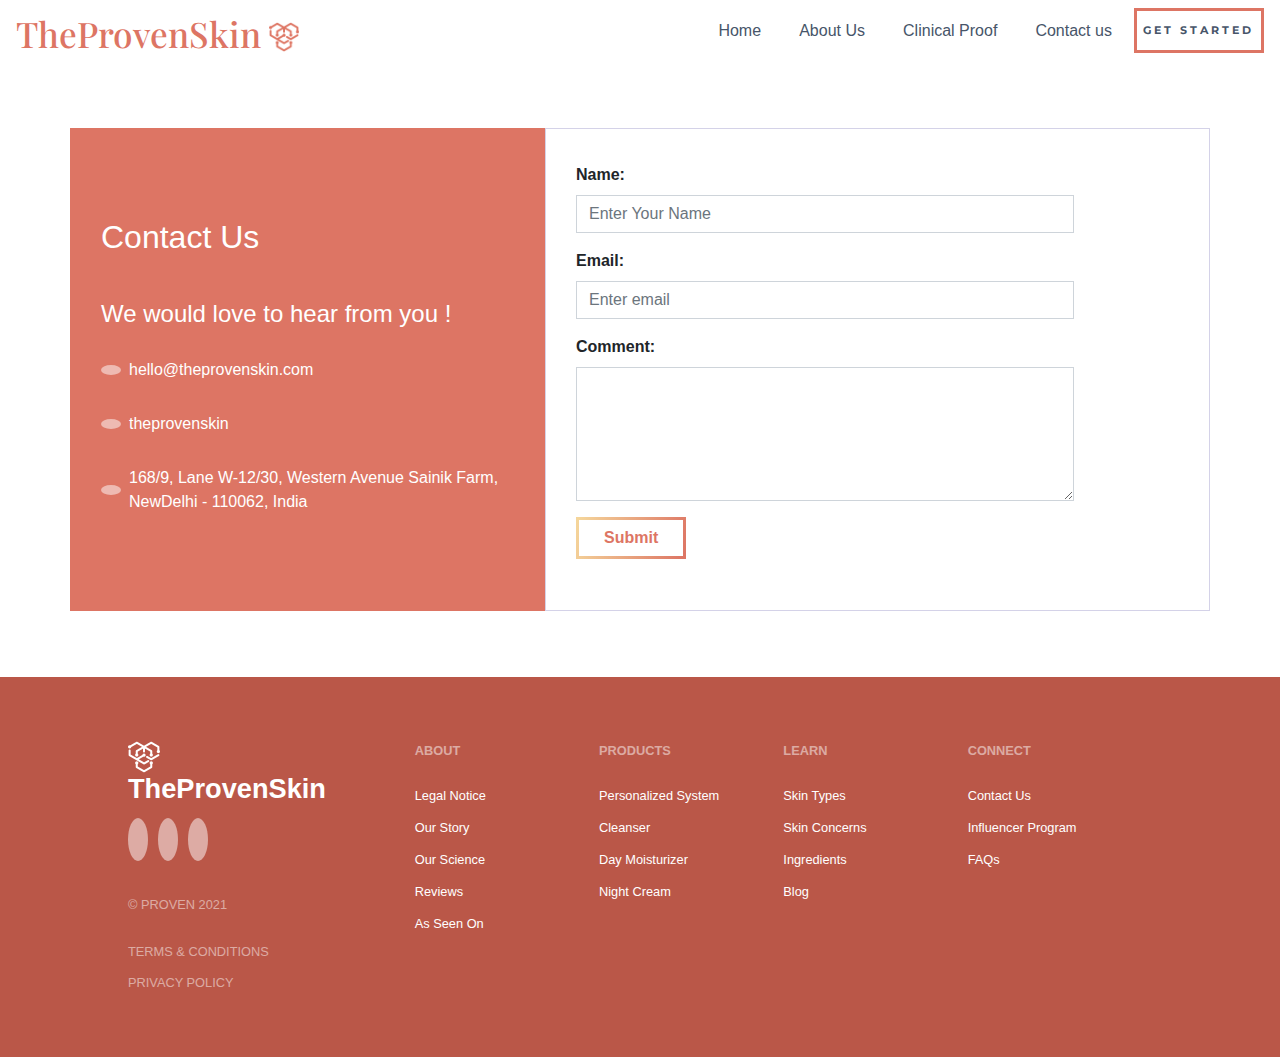
==== contact.html @ ecd0af67 "second commit" ====
<!DOCTYPE html>
<html lang="en">
<head>
    <meta charset="UTF-8">
    <meta http-equiv="X-UA-Compatible" content="IE=edge">
    <meta name="viewport" content="width=device-width, initial-scale=1.0">
    <link rel="icon" href="./assets/nanotechnology.png" />
    <link rel="stylesheet" href="style.css" />
    <link rel="stylesheet" href="contact.css">
    <link
      rel="stylesheet"
      href="https://unicons.iconscout.com/release/v4.0.0/css/line.css"
    />
    <link
      href="https://fonts.googleapis.com/css?family=Montserrat:300,700|Playfair+Display:400i,400|Fugaz+One"
      rel="stylesheet"
    />
    <link href="//maxcdn.bootstrapcdn.com/bootstrap/4.1.1/css/bootstrap.min.css" rel="stylesheet" id="bootstrap-css">
<script src="//maxcdn.bootstrapcdn.com/bootstrap/4.1.1/js/bootstrap.min.js"></script>
<script src="//cdnjs.cloudflare.com/ajax/libs/jquery/3.2.1/jquery.min.js"></script>
    <title>Contact-Us</title>
</head>
<body>
    <header class="header">
        <nav class="navbar">
          <h6>
            <a href="index.html" class="nav-logo"
              >TheProvenSkin<img src="./assets/nanotechnology.png" alt=""
            /></a>
          </h6>
          <ul class="nav-menu">
            <li class="nav-item">
              <a href="index.html" class="nav-link">Home</a>
            </li>
            <li class="nav-item">
              <a href="index.html#about" class="nav-link">About Us</a>
            </li>
            <li class="nav-item">
              <a href="index.html#clinical-proof" class="nav-link">Clinical Proof</a>
            </li>
            <li class="nav-item">
              <a href="#" class="nav-link">Contact us</a>
            </li>
            <li class="nav-button button nav-item">
              <a href="#">Get Started</a>
            </li>
          </ul>
          <div class="hamburger">
            <span class="bar"></span>
            <span class="bar"></span>
            <span class="bar"></span>
          </div>
        </nav>
      </header>
      <section>
        <div class="container contact">
          <div class="row">
              <div class="col-md-5">
                  <div class="contact-info">
                      <h2>Contact Us</h2>
                      <h4>We would love to hear from you !</h4>
                      <a href="mailto:hello@theprovenskin.com"><i class="uil uil-envelope-alt"></i>hello@theprovenskin.com</a>
                      <a href="https://www.linkedin.com/company/theprovenskin"><i class="uil uil-linkedin-alt"></i
                        >theprovenskin</a>
                      <a><i class="uil uil-map-marker"></i>168/9, Lane W-12/30, Western Avenue Sainik Farm, NewDelhi - 110062, India</a>
                  </div>
              </div>
              <div class="col-md-7">
                  <div class="contact-form">
                      <form id="my-form" action="https://formspree.io/f/xbjqvwjd" method="POST">
                      <div class="form-group">
                        <label class="control-label col-sm-4" for="name">Name:</label>
                        <div class="col-sm-10">          
                          <input type="text" class="form-control" id="name" placeholder="Enter Your Name" name="name">
                        </div>
                      </div>
                      <div class="form-group">
                        <label class="control-label col-sm-4" for="email">Email:</label>
                        <div class="col-sm-10">
                          <input type="email" class="form-control" id="email" placeholder="Enter email" name="_replyto">
                        </div>
                      </div>
                      <div class="form-group">
                        <label class="control-label col-sm-4" for="comment">Comment:</label>
                        <div class="col-sm-10">
                          <textarea class="form-control" rows="5" id="comment" name="message"></textarea>
                        </div>
                      </div>
                      <div class="form-group">        
                        <div class="col-sm-offset-2 col-sm-10">
                          <button type="submit" class="btn btn-default">Submit</button>
                        </div>
                      </div>
                      <p id="my-form-status"></p>
                      </form>
                  </div>
              </div>
          </div>
      </div>
      </section>
      
    <footer>
      <div class="brand">
        <div class="part1">
          <img src="./assets/nanotechnology-white.png" alt="" class="logo" />
          <h1 class="logoname"><b>TheProvenSkin</b></h1>
          <div class="socials">
            <a href=""><i class="uil uil-instagram"></i></a>
            <a href=""><i class="uil uil-facebook-f"></i></a>
            <a href="https://www.linkedin.com/company/theprovenskin"
              ><i class="uil uil-linkedin-alt"></i
            ></a>
          </div>
        </div>
        <div class="part2">
          <p>© PROVEN 2021</p>
          <a href="">TERMS & CONDITIONS</a>
          <a href="">PRIVACY POLICY</a>
        </div>
      </div>
      <div class="about">
        <p class="heading">ABOUT</p>
        <a href="legal-notice.html">Legal Notice</a>
        <a href="index.html#our-story">Our Story</a>
        <a href="index.html#our-science">Our Science</a>
        <a href="">Reviews</a>
        <a href="">As Seen On</a>
      </div>
      <div class="products">
        <p class="heading">PRODUCTS</p>
        <a href="">Personalized System</a>
        <a href="">Cleanser</a>
        <a href="">Day Moisturizer</a>
        <a href="">Night Cream</a>
      </div>
      <div class="learn">
        <p class="heading">LEARN</p>
        <a href="">Skin Types</a>
        <a href="">Skin Concerns</a>
        <a href="">Ingredients</a>
        <a href="">Blog</a>
      </div>
      <div class="connect">
        <p class="heading">CONNECT</p>
        <a href="contact.html">Contact Us</a>
        <a href="">Influencer Program</a>
        <a href="">FAQs</a>
      </div>
    </footer>
    <script src="/script.js"></script>
    <script>
        var form = document.getElementById("my-form");
        
        async function handleSubmit(event) {
        event.preventDefault();
        var status = document.getElementById("my-form-status");
        var data = new FormData(event.target);
        fetch(event.target.action, {
          method: form.method,
          body: data,
          headers: {
              'Accept': 'application/json'
          }
        }).then(response => {
          status.innerHTML = "Thanks for your submission!";
          form.reset()
        }).catch(error => {
          status.innerHTML = "Oops! There was a problem submitting your form"
        });
      }
      form.addEventListener("submit", handleSubmit)
  </script>
</body>
</html>
---- style.css ----
* {
  margin: 0px;
  padding: 0px;
  box-sizing: border-box;
  text-decoration: none;
  border: none;
  outline: none;
}
a {
  text-decoration: none;
}
li {
  list-style: none;
}

html {
  font-size: 100%;
  height: 100%;
  overflow-x: hidden;
  margin: 0px;
  padding: 0px;
  touch-action: manipulation;
  scroll-behavior: smooth;
}
body {
  font-family: "Montserrat", sans-serif;
  font-weight: 300;
  color: #101010;
  -webkit-font-smoothing: antialiased;
  -moz-osx-font-smoothing: grayscale;
  word-wrap: break-word;
}
h1,
h2,
h3,
h4,
h5,
h6 {
  font-family: "Playfair Display", serif;
  font-weight: 400;
  /* font-style: italic; */
  color: #222;
}
.button {
  font-family: "Montserrat", sans-serif;
  font-weight: 700;
  /* font-size: 13px; */
  text-transform: uppercase;
  letter-spacing: 3px;
}

/* navbar */
.navbar {
  display: flex;
  justify-content: space-between;
  align-items: center;
  padding: 1rem 1.5rem;
  background: white;
}

.navbar > h6 > a > img {
  width: 30px;
  padding-top: 6px;
}

.hamburger {
  display: none;
}

.bar {
  display: block;
  width: 20px;
  height: 2px;
  margin: 5px auto;
  -webkit-transition: all 0.3s ease-in-out;
  transition: all 0.3s ease-in-out;
  background-color: #101010;
}

.nav-menu {
  display: flex;
  justify-content: space-between;
  align-items: center;
  width: 45%;
  /* position: absolute;
  right: 20%; */
}

.nav-link {
  /* font-size: 1rem; */
  font-weight: 400;
  color: #475569;
}

.nav-link:hover {
  color: #dd7564;
}

.nav-logo {
  font-size: 2.2rem;
  display: flex;
  align-items: center;
  justify-content: center;
  gap: 8px;
  color: #dd7564;
  font-weight: 500;
}

.nav-button a {
  width: 130px;
  height: 45px;
  border: solid 3px #dd7564;
  font-size: 0.7rem;
  color: #475569;
  display: flex;
  align-items: center;
  justify-content: center;
}

.nav-button a:hover {
  background-color: #dd7564;
  color: white;
  transition: 0.3s;
}

/* scroll to top button */

.to-top {
  border: 3px solid;
  border-image: linear-gradient(105deg, #f5d69b 0%, #dd7564 100%);
  border-image-slice: 1;
  position: fixed;
  z-index: 999;
  bottom: 10px;
  right: 20px;
  width: 3rem;
  height: 3rem;
  display: flex;
  align-items: center;
  justify-content: center;
  font-size: 25px;
  color: #dd7564;
  opacity: 0;
  pointer-events: none;
  transition: all 0.4s;
}
.to-top:hover {
  border: none;
  background: linear-gradient(105deg, #f5d69b 0%, #dd7564 100%);
}
.to-top:hover > i {
  color: white;
}
.to-top.active {
  bottom: 20px;
  pointer-events: auto;
  opacity: 1;
}

.main-slider {
  height: 91.3vh;
  position: relative;
  z-index: 5;
  background-image: url(./assets/bg.jpg);
  background-size: cover;
  background-position: center;
  color: #fff;
  display: flex;
  align-items: center;
  justify-content: center;
}

.main-slider:after {
  content: "";
  position: absolute;
  top: 0;
  bottom: 0;
  left: 0;
  right: 0;
  opacity: 0.8;
  z-index: -1;
  background: linear-gradient(105deg, #f5d69b 0%, #dd7564 100%);
}

.slider-content {
  display: flex;
  flex-direction: column;
  align-items: center;
  justify-content: space-around;
  width: 70%;
  height: 50%;
  margin: 0 auto;
  text-align: center;
  /* padding: 10% 0; */
}
.slider-content p {
  /* margin-top: 20px; */
  font-size: 1.2rem;
  letter-spacing: 4px;
}
.slider-content h1 {
  /* margin-top: 20px; */
  font-size: 2.2rem;
  letter-spacing: 4px;
  color: white;
}

.slider-content .pre-heading {
  /* margin-bottom: 20px; */
  letter-spacing: 1px;
  font-size: 1rem;
  color: white;
}

.slider-content .slider-btn {
  /* margin-top: 30px; */
  border: 3px solid white;
  padding: 1rem;
  color: #fff;
}

.slider-content .slider-btn:hover {
  background: #fff;
  color: #222;
}

/* button */
.btn i {
  margin-left: 5px;
}

.btn i:last-child {
  margin-left: -1px;
  transition: all 0.1s;
  opacity: 0.5;
}

.btn:hover i:last-child {
  opacity: 1;
}

.scroll-down-btn {
  padding: 0;
  position: absolute;
  bottom: 20px;
  right: 20px;
  font-size: 0.8em;
  transform: rotate(90deg) translateX(-50%);
  color: #fff;
}

.scroll-down-btn:hover {
  color: #ddd;
}

.scroll-down-btn i {
  margin-left: 5px;
}

.scroll-down-btn i:last-child {
  margin-left: -1px;
  transition: all 0.1s;
  opacity: 0.5;
}

.scroll-down-btn:hover i:last-child {
  opacity: 1;
}
/* about */
.about > .content {
  padding: 3rem 6rem;
  gap: 2rem;
  background-color: #f0ede6;
  display: flex;
  flex-direction: column;
  align-items: center;
  justify-content: center;
  text-align: center;
}
.about h1 {
  font-size: 2rem;
}
.about p {
  font-size: 1rem;
  width: 78%;
}
.about sup {
  font-size: 0.5rem;
}
.about > .project {
  background-color: #faeee9;
  padding: 3rem 6rem;
  gap: 2rem;
  display: flex;
  flex-direction: column;
  align-items: center;
  justify-content: center;
  text-align: center;
}

.about > .project h1 {
  color: #a77a95;
}
/* profile */
.profile {
  display: flex;
  flex-direction: column;
  align-items: center;
}
.profile > .heading {
  width: 50%;
  text-align: center;
  margin: 0 auto;
  font-size: 2rem;
  padding: 2rem 0 3rem 0;
}
.model {
  display: flex;
  align-items: center;
  justify-content: space-around;
  margin-bottom: 5rem;
}
.stuff {
  width: 60%;
  display: flex;
  flex-direction: row;
  align-items: center;
  justify-content: center;
}
.stuff img {
  width: 50%;
}
.active-ingredients {
  width: 40%;
  display: flex;
  flex-direction: column;
  margin-right: 10%;
}
.ingredients {
  margin-top: 1rem;
  display: flex;
  flex-direction: row;
  justify-content: center;
  /* padding: 10%; */
}
.ing {
  width: 50%;
  display: flex;
  flex-direction: column;
  align-items: center;
  justify-content: center;
  text-align: center;
}
.ing img {
  width: 50%;
  margin-bottom: 0.5rem;
}

.details {
  position: absolute;
  padding-left: 40%;
  /* padding-top: 2rem; */
}
.details > .name {
  color: #475569;
}
.details > p {
  color: #475569;
  font-size: 1.8rem;
}
.details > h2 {
  font-size: 2rem;
  font-family: "Fugaz One", cursive;
  /* font-style: normal; */
  margin-bottom: 1rem;
}
.ingredients {
  display: flex;
  align-items: center;
  justify-content: space-around;
}
.active-ingredients p {
  padding-left: 2rem;
}

.ing p {
  padding-left: 0;
}

.old-lady {
  flex-direction: row-reverse;
}
.old-lady > .active-ingredients {
  margin-left: 10%;
  margin-right: 0;
}
.old-lady > .stuff > .details {
  left: 0;
  padding-left: 50%;
}

.slider-btn {
  border: 3px solid;
  border-image: linear-gradient(105deg, #f5d69b 0%, #dd7564 100%);
  border-image-slice: 1;
  padding: 1rem;
  color: #dd7564;
}

.slider-btn:hover {
  background: linear-gradient(105deg, #f5d69b 0%, #dd7564 100%);
  color: #fff;
}
.for-you {
  display: flex;
  flex-direction: column;
  align-items: center;
  justify-content: center;
  margin-top: 3rem;
}
.for-you > .part {
  display: flex;
  flex-direction: row;
  align-items: center;
  justify-content: space-around;
  margin-bottom: 3rem;
}
.for-you > .to-left {
  flex-direction: row-reverse;
}
.part img {
  width: 25%;
}
.part > .content {
  width: 50%;
  display: flex;
  flex-direction: column;
  gap: 1rem;
}
.for-you > h1 {
  font-size: 2.5rem;
  text-align: center;
  width: 52%;
  margin: 3rem 0;
}
.part > .content h2 {
  font-size: 3rem;
}
.part > .content h1 {
  font-size: 3rem;
  letter-spacing: 2px;
  /* font-style: normal; */
}
.part > .content > .num {
  font-style: italic;
}
.personalized h1 {
  color: #dd7564;
}
.scientific h1 {
  color: #657b9b;
}
.simplified h1 {
  color: #f5d69b;
}
.evidence h1 {
  color: #a77a95;
}
.science {
  display: flex;
  align-items: center;
  width: 80%;
  margin: 0 auto;
  justify-content: space-between;
  padding: 5rem 0;
}
.science > .typo {
  width: 50%;
}
.science > .typo h1 {
  font-size: 3rem;
  /* letter-spacing: 2px; */
  /* font-style: normal; */
  margin-bottom: 1rem;
}
.science > .typo p {
  font-size: 1.5rem;
  color: #475569;
}
.science > .pics {
  display: flex;
  flex-direction: column;
  align-items: center;
  justify-content: center;
  width: 50%;
  gap: 1rem;
}
.science > .pics > .row {
  display: flex;
  flex-direction: row;
  align-items: center;
  justify-content: center;
  gap: 2%;
}
.science > .pics > .row > .pic {
  text-align: center;
  width: 30%;
  font-size: 0.8rem;
}
.science > .pics > .row > .pic img {
  width: 80%;
}
.clinically-proven {
  display: flex;
  flex-direction: column;
  align-items: center;
  justify-content: center;
  /* width: 60%; */
  padding: 4% 18%;
  margin: 0 auto;
  text-align: center;
  background-color: #fcf3e1;
}
.clinically-proven h1 {
  font-size: 2.5rem;
}
.clinically-proven > .rows {
  display: flex;
  flex-direction: column;
}
.clinically-proven > .rows > .row {
  display: flex;
  flex-direction: row;
  padding: 2rem 0;
  align-items: stretch;
  justify-content: space-around;
}
.clinically-proven > .rows > .row > .part {
  height: 30%;
  width: 30%;
}
.clinically-proven > .rows > .row > .part h5 {
  font-size: 1.2rem;
  /* font-style: normal; */
  padding: 1rem 0;
}
.clinically-proven > .rows > .row > .part p {
  font-size: 0.8rem;
  color: #475569;
}
.about-you {
  display: flex;
  align-items: center;
  justify-content: space-between;
  padding: 3rem 0;
}
.about-you > .typo {
  display: flex;
  flex-direction: column;
  align-items: flex-start;
  gap: 1rem;
  width: 60%;
  padding: 0 5% 0 10%;
}
.about-you > .typo h1 {
  font-size: 2.5rem;
}
.about-you > .typo p {
  font-size: 1.5rem;
}
.about-you > .photo {
  width: 40%;
}
.about-you > .photo img {
  width: 100%;
}

footer {
  background-color: #ba5748;
  /* height: 50vh; */
  padding: 5% 10%;
  color: white;
  display: flex;
  flex-direction: row;
  flex-wrap: wrap;
  align-items: stretch;
}
footer p {
  font-size: 0.8rem !important;
}
footer a {
  font-size: 0.8rem;
  color: white;
}
footer > .brand {
  display: flex;
  flex-direction: column;
  width: 24%;
  margin-right: 4%;
}
footer > .brand > .part1 h1 {
  color: white;
  font-size: 1.7rem;
}
footer > .brand > .part1 > .socials {
  margin-top: 1rem;
  display: flex;
  gap: 10px;
}
footer > .brand > .part1 > .socials i {
  font-size: 1.5rem;
  color: white;
  padding: 8px 10px;
  background-color: #ffffff80;
  border-radius: 50%;
}
footer > .brand > .part1 > .socials i:hover {
  background-color: transparent;
}
footer > .brand > .part2 {
  display: flex;
  flex-direction: column;
  color: #ffffff80;
  margin-top: 15%;
}
footer > .brand > .part2 a {
  color: #ffffff80;
  margin-top: 5%;
}
footer > .brand > .part2 a:hover{
  text-decoration: none;
  color: white;
}
footer > .about {
  width: 18%;
  display: flex;
  flex-direction: column;
  gap: 0.8rem;
}
footer > .products {
  width: 18%;
  display: flex;
  flex-direction: column;
  gap: 0.8rem;
}
footer > .learn {
  width: 18%;
  display: flex;
  flex-direction: column;
  gap: 0.8rem;
}
footer > .connect {
  width: 18%;
  display: flex;
  flex-direction: column;
  gap: 0.8rem;
}
footer .heading {
  margin-bottom: 0.8rem;
  color: #ffffff80;
  font-weight: 600;
}


@media only screen and (max-width: 768px) {
  .nav-logo img {
    width: 25px;
  }
  .nav-logo {
    font-size: 1.5rem;
  }

  .nav-menu {
    position: fixed;
    z-index: 999;
    overflow: hidden;
    right: -100%;
    top: 4.25rem;
    flex-direction: column;
    width: 20rem;
    height: 100vh;
    transition: 0.3s;
    background: #101010;
  }

  .nav-menu.active {
    right: 0;
  }

  .nav-item {
    padding: 3.5% 8%;
    margin-top: 10%;
  }

  .nav-item > a {
    color: white;
  }

  .nav-menu {
    display: block;
  }

  .nav-link {
    display: block;
  }

  .hamburger {
    display: block;
    cursor: pointer;
  }

  .hamburger.active .bar:nth-child(2) {
    opacity: 0;
  }

  .hamburger.active .bar:nth-child(1) {
    transform: translateY(7px) rotate(45deg);
  }

  .hamburger.active .bar:nth-child(3) {
    transform: translateY(-7px) rotate(-45deg);
  }
  .main-slider {
    height: 86vh;
  }

  .scroll-down-btn {
    right: -15px;
  }
  .slider-content {
    width: 90%;
  }
  .slider-content .slider-btn {
    padding: 0.6rem;
  }
  .slider-content p {
    font-size: 1rem;
  }
  .slider-content h1 {
    font-size: 1.5rem;
  }
  .slider-content > .pre-heading {
    font-size: 1rem;
    margin-bottom: 0;
  }
  .about > .content {
    padding: 3rem 1rem;
  }
  .about > .project {
    padding: 3rem 1rem;
  }
  .about p {
    width: 90%;
    font-size: 0.85rem;
  }
  .profile > .heading {
    width: 90%;
  }
  .model {
    flex-direction: column;
  }
  .stuff {
    width: 100vw;
  }
  .stuff img {
    width: 80%;
    margin-right: 2rem;
  }
  .details {
    padding-left: 70%;
  }
  .details p {
    font-size: 0.7rem;
  }
  .details h2 {
    font-size: 1rem;
    /* margin-bottom: 0.5rem; */
  }
  .active-ingredients {
    width: 100%;
    margin: 2rem 0;
  }
  .old-lady>.stuff img{
    margin-right: 0;
    margin-left: 2rem;
  }
  .old-lady > .active-ingredients {
    margin-left: 0;
  }
  .old-lady > .stuff > .details {
    left: 0;
    padding-left: 3%;
  }
  .profile.slider-btn {
    padding: 0.6rem;
  }
  .for-you > .part {
    display: flex;
    flex-direction: column;
  }
  .for-you > .part h1 {
    font-size: 1.8rem;
  }
  .for-you h1 {
    width: 90%;
    font-size: 2rem;
  }
  .for-you > .part img {
    width: 50%;
    margin-bottom: 2rem;
  }
  .part > .content {
    width: 70%;
  }
  .science {
    flex-direction: column;
    text-align: center;
  }
  .science > .typo {
    width: 95%;
  }
  .science > .typo h1 {
    font-size: 2rem;
  }
  .science > .typo p {
    font-size: 1rem;
    margin-bottom: 2rem;
  }
  .science > .pics {
    flex-direction: row;
    width: 95%;
  }
  .science > .pics > .row {
    flex-direction: column;
    width: 50%;
  }
  .science > .pics > .row > .pic {
    text-align: center;
    width: 100%;
    height: 30%;
    font-size: 0.8rem;
    margin: 10px 0;
  }
  .science > .pics > .row > .pic3 {
    margin: 3px;
  }
  .clinically-proven {
    /* width: 90%; */
    padding: 4% 10%;
  }
  .clinically-proven h1 {
    font-size: 2rem;
  }
  .clinically-proven > .rows {
    flex-direction: row;
  }
  .clinically-proven > .rows > .row {
    flex-direction: column;
    align-items: center;
    justify-content: center;
  }
  .clinically-proven > .rows > .row > .part {
    height: 50%;
    width: 90%;
    padding: 10% 0;
  }
  .clinically-proven > .rows > .row > .part h5 {
    font-size: 1rem;
  }
  .clinically-proven > .rows > .row > .part p {
    font-size: 0.7rem;
  }
  .about-you {
    flex-direction: column-reverse;
  }
  .about-you > .photo {
    width: 100%;
  }
  .about-you > .typo {
    width: 90%;
    padding: 0;
    align-items: center;
    justify-content: center;
    text-align: center;
  }
  .about-you > .typo h1 {
    font-size: 2rem;
  }
  .about-you > .typo p {
    font-size: 1rem;
  }
  
  footer > .brand {
    display: flex;
    /* flex-direction: row; */
    width: 100%;
    align-items: flex-start;
    gap: 25%;
    margin-right: 0;
  }
  
  footer > .about {
    width: 50%;
    margin-top: 2rem;
  }
  footer > .products {
    width: 50%;
    margin-top: 2rem;
  }
  footer > .learn {
    width: 50%;
    margin-top: 2rem;
  }
  footer > .connect {
    width: 50%;
    margin-top: 2rem;
  }
}
@media only screen and (max-width: 825px) and (orientation: landscape) {
  .main-slider {
    height: 82vh;
  }
  .slider-content {
    height: 90%;
  }
  .nav-logo img {
    width: 25px;
  }
  .nav-logo {
    font-size: 1.5rem;
  }

  .nav-menu {
    position: fixed;
    z-index: 999;
    overflow: hidden;
    right: -100%;
    top: 4.25rem;
    flex-direction: column;
    width: 20rem;
    height: 100vh;
    transition: 0.3s;
    background: #101010;
  }

  .nav-menu.active {
    right: 0;
  }

  .nav-item {
    padding: 0% 8% !important;
    margin: 0 !important;
  }

  .nav-item > a {
    color: white;
  }

  .nav-menu {
    display: block;
  }

  .nav-link {
    display: block;
  }

  .hamburger {
    display: block;
    cursor: pointer;
  }

  .hamburger.active .bar:nth-child(2) {
    opacity: 0;
  }

  .hamburger.active .bar:nth-child(1) {
    transform: translateY(7px) rotate(45deg);
  }

  .hamburger.active .bar:nth-child(3) {
    transform: translateY(-7px) rotate(-45deg);
  }
  .nav-item {
    margin: 8% !important;
  }
  .details {
    padding-left: 30%;
  }
  .details p {
    font-size: 0.7rem;
  }
  .details h2 {
    font-size: 1rem;
  }
  .science > .typo h1 {
    font-size: 2rem;
  }
  .science > .typo p {
    font-size: 1rem;
  }
  .about-you > .typo h1 {
    font-size: 2rem;
  }
  .about-you > .typo p {
    font-size: 1rem;
  }
}

@media only screen and (device-width: 768px) {
  p {
    font-size: 1.2rem !important;
  }
  .stuff img {
    width: 60%;
  }
  .details {
    padding-left: 60%;
  }
  .old-lady > .stuff > .details {
    left: 0;
    padding-left: 12%;
  }
  .details p {
    font-size: 1.2rem;
  }
  .details h2 {
    font-size: 1.6rem;
  }

  .main-slider {
    height: 93.5vh;
  }
  .slider-content h5 {
    font-size: 1.8rem !important;
  }
  .slider-content h1 {
    font-size: 2rem !important;
  }
  footer > .brand {
    flex-direction: row;
  }
  footer > .brand > .part2 {
    margin: 0;
  }
}
@media only screen and (device-width: 1024px) and (device-height: 1366px) {
  .main-slider {
    height: 94.2vh;
  }
  .nav-menu {
    width: 60%;
  }
  .details {
    padding-top: 0;
  }
  .details h2 {
    margin-bottom: 0rem;
  }
  .stuff > .details p {
    font-size: 1.2rem;
  }
  .stuff > .details h2 {
    font-size: 1.7rem;
  }
}
@media only screen and (device-width: 1366px) and (device-height: 1024px) {
  .main-slider {
    height: 92.3vh;
  }
}
@media only screen and (device-width: 1024px) and (device-height: 768px) {
  .nav-menu {
    width: 60% !important;
  }
}
---- contact.css ----
a{
    text-decoration: none !important;
}
input,
textarea{
    border-radius: 0% !important;
}

.nav-logo{
    color: #dd7564;
    font-family: "Playfair Display", serif;
}
.nav-logo:hover{
    color: #dd7564;
}

.contact{
    padding: 4%;
    height: 600px;
}
.col-md-5{
    background: #dd7564;
    padding: 4%;
    
}
.contact-info{
    margin-top:10%;
    color: white;
    display: flex;
    flex-direction: column;
    padding-left: 1rem;
}
.contact-info h2{
    margin-bottom: 10%;
}
.contact-info h4{
    margin-bottom: 7%;
}
.contact-info a{
    margin-bottom: 7%;
    color: white;
    display: flex;
    align-items: center;
}
.contact-info a:hover{
    text-decoration: none;
    color: white;
}
.contact-info i{
    font-size: 1.3rem;
    background-color: #ffffff80;
    padding: 5px 10px;
    border-radius: 50%;
    margin-right: 0.5rem;
}
.contact-info i:hover{
    background-color: transparent;
}
.col-md-7{
    background: #fff;
    padding: 3%;
    /* border-top-right-radius: 0.5rem;
    border-bottom-right-radius: 0.5rem; */
    border: 1px solid #d4d2e8;
}
.contact-form label{
    font-weight:600;
}
.contact-form button{
    border: 3px solid;
    border-image: linear-gradient(105deg, #f5d69b 0%, #dd7564 100%);
    border-image-slice: 1;
    color: #dd7564;
    background-color: transparent;
    font-weight: 600;
    padding: 6px 25px;
    /* width: 25%; */
}
.contact-form button:hover{
    color: white;
    background: linear-gradient(105deg, #f5d69b 0%, #dd7564 100%);
}
.contact-form button:focus{
    box-shadow:none;
    color: white;
    background: linear-gradient(105deg, #f5d69b 0%, #dd7564 100%);
}


/* footer */
footer {
    background-color: #ba5748;
    /* height: 50vh; */
    padding: 5% 10%;
    color: white;
    display: flex !important;
    flex-direction: row;
    flex-wrap: wrap;
    align-items: stretch;
  }
  footer p {
    font-size: 0.8rem !important;
  }
  footer a {
    font-size: 0.8rem;
    color: white;
  }
  footer > .brand {
    display: flex;
    flex-direction: column;
    width: 24%;
    margin-right: 4%;
  }
  footer > .brand > .part1 h1 {
    color: white;
    font-size: 1.7rem;
  }
  footer > .brand > .part1 > .socials {
    margin-top: 1rem;
    display: flex;
    gap: 10px;
  }
  footer > .brand > .part1 > .socials i {
    font-size: 1.5rem;
    color: white;
    padding: 8px 10px;
    background-color: #ffffff80;
    border-radius: 50%;
  }
  footer > .brand > .part1 > .socials i:hover {
    background-color: transparent;
  }
  footer > .brand > .part2 {
    display: flex;
    flex-direction: column;
    color: #ffffff80;
    margin-top: 15%;
  }
  footer > .brand > .part2 a {
    color: #ffffff80;
    margin-top: 5%;
  }
  footer > .brand > .part2 a:hover{
      text-decoration: none;
      color: white;
  }
  .about a:hover, 
  .products a:hover, 
  .learn a:hover, 
  .connect a:hover{
      color: white;
      text-decoration: none;
  }
  footer > .about {
    width: 18%;
    display: flex;
    flex-direction: column;
    gap: 0.8rem;
  }
  footer > .products {
    width: 18%;
    display: flex;
    flex-direction: column;
    gap: 0.8rem;
  }
  footer > .learn {
    width: 18%;
    display: flex;
    flex-direction: column;
    gap: 0.8rem;
  }
  footer > .connect {
    width: 18%;
    display: flex;
    flex-direction: column;
    gap: 0.8rem;
  }
  footer .heading {
    margin-bottom: 0.8rem;
    color: #ffffff80;
    font-weight: 600;
  }
  @media only screen and (max-width: 768px){
    footer > .brand {
        display: flex;
        /* flex-direction: row; */
        width: 100%;
        align-items: flex-start;
        gap: 25%;
        margin-right: 0;
      }
      footer > .about {
        width: 50%;
        margin-top: 2rem;
      }
      footer > .products {
        width: 50%;
        margin-top: 2rem;
      }
      footer > .learn {
        width: 50%;
        margin-top: 2rem;
      }
      footer > .connect {
        width: 50%;
        margin-top: 2rem;
      }
  }
  @media only screen and (max-width: 767px){
      footer{
          margin-top: 25rem;
      }
  }
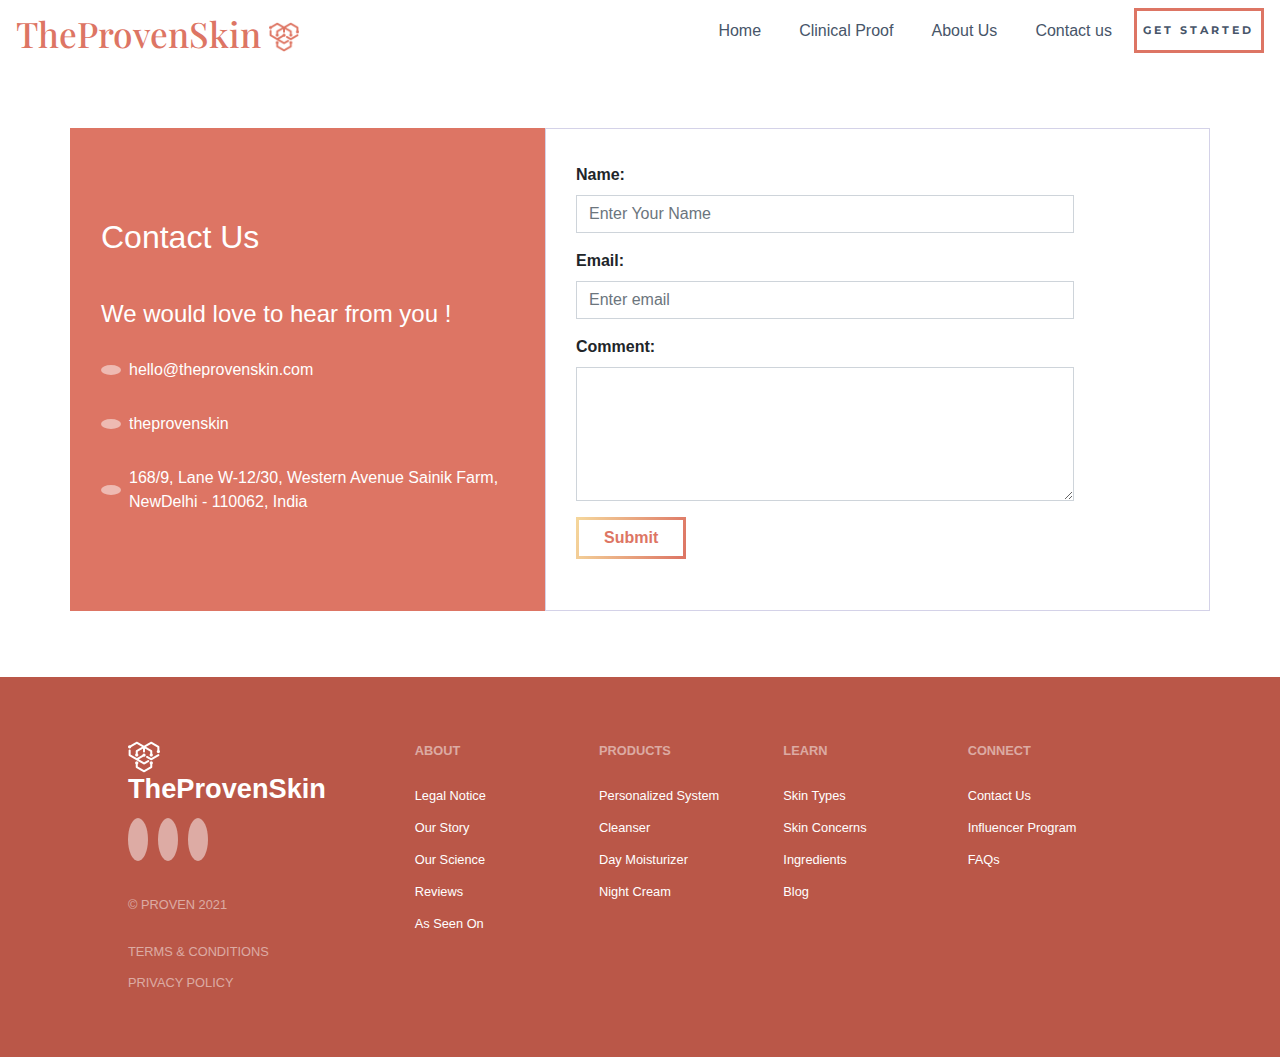
==== commit 87296a72: "third commit" ====
--- a/contact.html
+++ b/contact.html
@@ -32,11 +32,12 @@
             <li class="nav-item">
               <a href="index.html" class="nav-link">Home</a>
             </li>
+            
             <li class="nav-item">
-              <a href="index.html#about" class="nav-link">About Us</a>
+              <a href="index.html#clinical-proof" class="nav-link">Clinical Proof</a>
             </li>
             <li class="nav-item">
-              <a href="index.html#clinical-proof" class="nav-link">Clinical Proof</a>
+              <a href="index.html#our-story" class="nav-link">About Us</a>
             </li>
             <li class="nav-item">
               <a href="#" class="nav-link">Contact us</a>
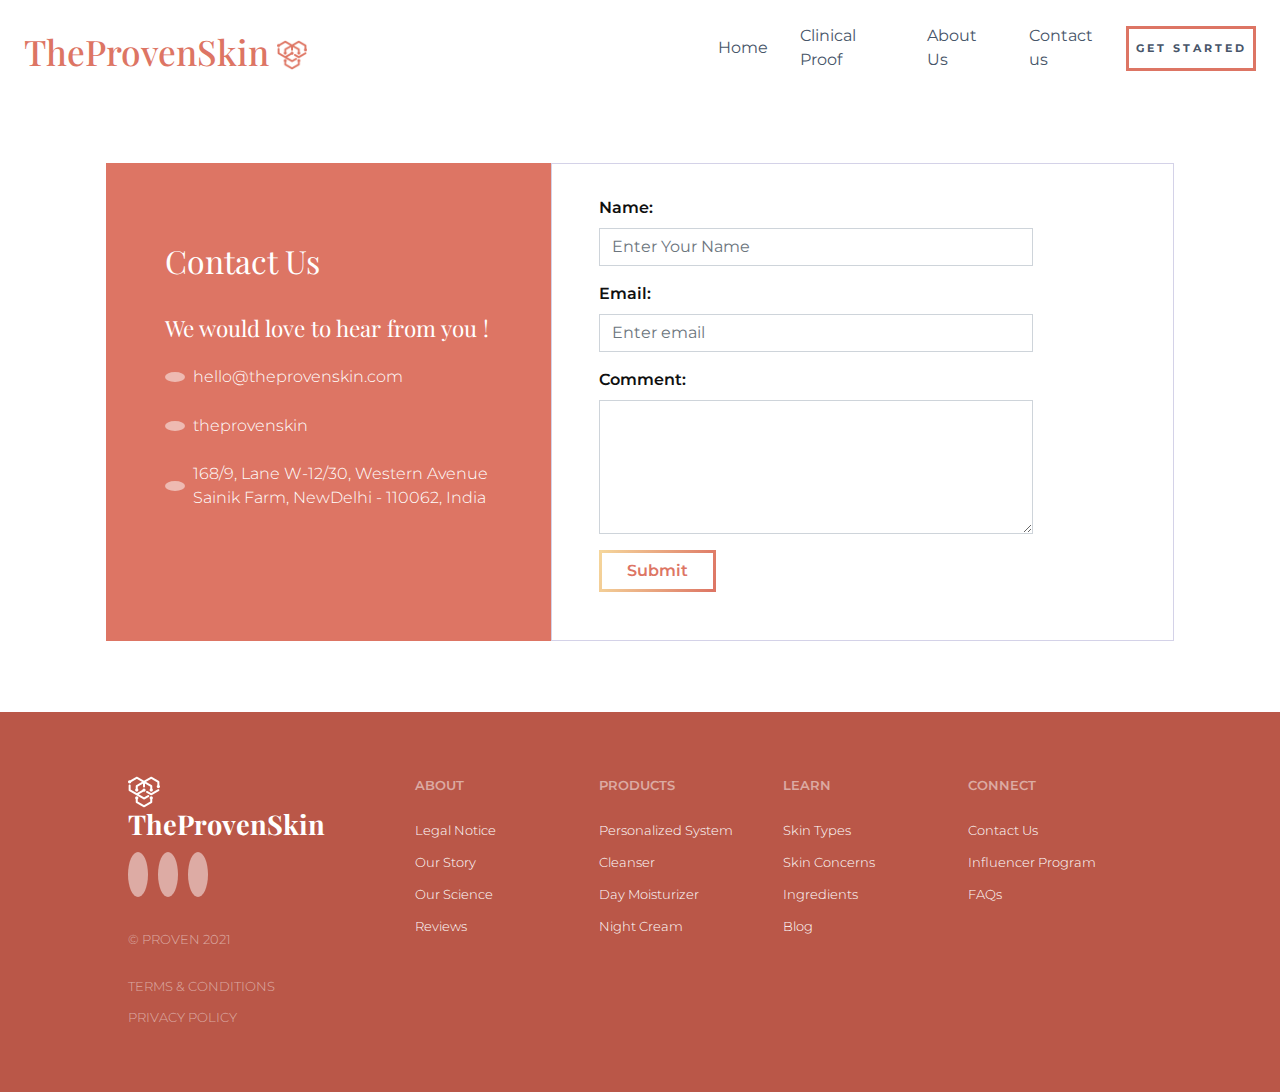
==== commit 3e99519a: "css modification" ====
--- a/contact.html
+++ b/contact.html
@@ -5,8 +5,7 @@
     <meta http-equiv="X-UA-Compatible" content="IE=edge">
     <meta name="viewport" content="width=device-width, initial-scale=1.0">
     <link rel="icon" href="./assets/nanotechnology.png" />
-    <link rel="stylesheet" href="style.css" />
-    <link rel="stylesheet" href="contact.css">
+    
     <link
       rel="stylesheet"
       href="https://unicons.iconscout.com/release/v4.0.0/css/line.css"
@@ -18,6 +17,9 @@
     <link href="//maxcdn.bootstrapcdn.com/bootstrap/4.1.1/css/bootstrap.min.css" rel="stylesheet" id="bootstrap-css">
 <script src="//maxcdn.bootstrapcdn.com/bootstrap/4.1.1/js/bootstrap.min.js"></script>
 <script src="//cdnjs.cloudflare.com/ajax/libs/jquery/3.2.1/jquery.min.js"></script>
+
+<link rel="stylesheet" href="style.css" />
+    <link rel="stylesheet" href="contact.css">
     <title>Contact-Us</title>
 </head>
 <body>
@@ -125,7 +127,6 @@
         <a href="index.html#our-story">Our Story</a>
         <a href="index.html#our-science">Our Science</a>
         <a href="">Reviews</a>
-        <a href="">As Seen On</a>
       </div>
       <div class="products">
         <p class="heading">PRODUCTS</p>
--- a/style.css
+++ b/style.css
@@ -782,7 +782,7 @@
   }
   .old-lady>.stuff img{
     margin-right: 0;
-    margin-left: 2rem;
+    margin-left: 2rem !important;
   }
   .old-lady > .active-ingredients {
     margin-left: 0;
--- a/contact.css
+++ b/contact.css
@@ -25,16 +25,19 @@
 }
 .contact-info{
     margin-top:10%;
-    color: white;
+    color: white !important;
     display: flex;
     flex-direction: column;
     padding-left: 1rem;
 }
 .contact-info h2{
     margin-bottom: 10%;
+    color: white;
 }
 .contact-info h4{
     margin-bottom: 7%;
+    color: white;
+    font-size: 1.4rem;
 }
 .contact-info a{
     margin-bottom: 7%;
@@ -85,7 +88,11 @@
     color: white;
     background: linear-gradient(105deg, #f5d69b 0%, #dd7564 100%);
 }
-
+@media only screen and (max-width: 825px) and (orientation: landscape){
+  .contact-info a{
+    font-size: .8rem;
+  }
+}
 
 /* footer */
 footer {
